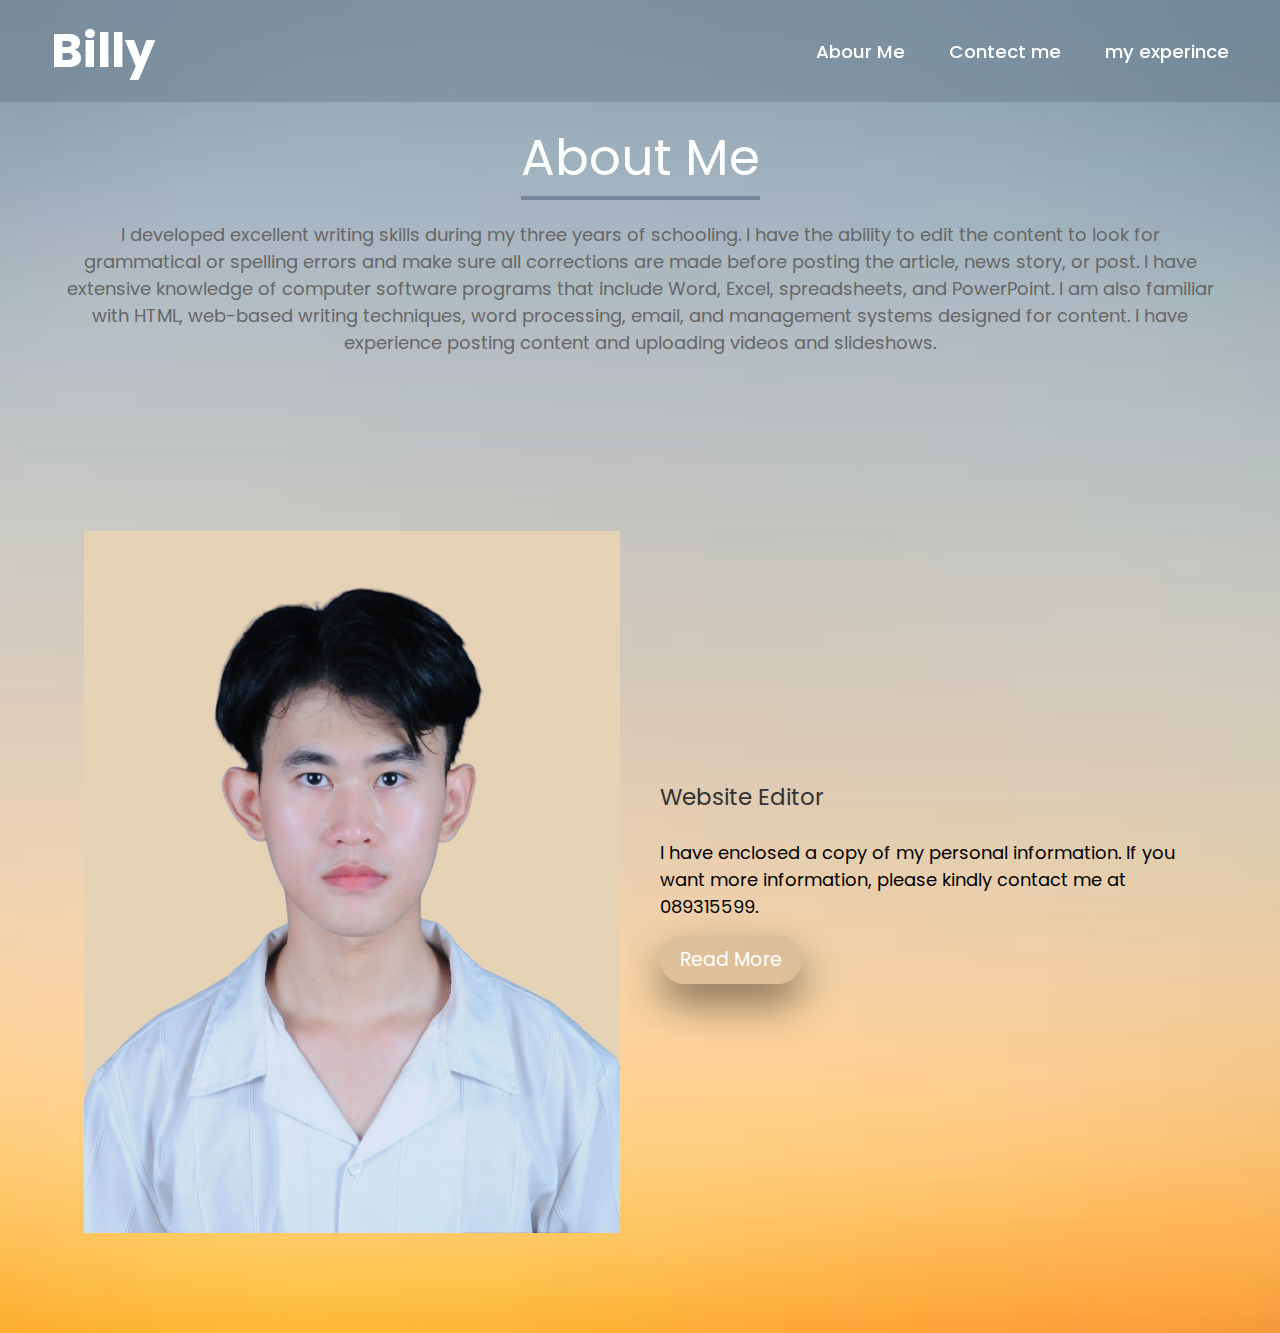
==== about-me.html @ 544242bb "first commit" ====
<!DOCTYPE html>
<html lang="en">
  <head>
    <meta charset="UTF-8" />
    <meta name="viewport" content="width=device-width, initial-scale=1.0" />
    <title>Biily</title>
    <link rel="stylesheet" href="style.css" />
    <link rel="preconnect" href="https://fonts.googleapis.com" />
    <link rel="preconnect" href="https://fonts.gstatic.com" crossorigin />
    <link
      href="https://fonts.googleapis.com/css2?family=Poppins:ital,wght@0,100;0,200;0,300;0,400;0,500;0,600;0,700;0,800;0,900;1,100;1,200;1,300;1,400;1,500;1,600;1,700;1,800;1,900&display=swap"
      rel="stylesheet"
    />
    <link rel="stylesheet" href="style.css" />
  </head>
  <body>
    <header class="header">
      <a href="index.html" class="logo">Billy</a>

      <input type="checkbox" id="check" />
      <label for="check" class="icons">
        <i class="bx bx-menu" id="menu-icon"></i>
        <i class="bx bx-x" id="close-icon"></i>
      </label>

      <nav class="navbar">
        <a href="#" style="--i: 0">Abour Me</a>
        <a href="#" style="--i: 1">Contect me</a>
        <a href="#" style="--i: 2">my experince</a>
      </nav>
    </header>
    <!-- ________________________________________________ -->
    <div class="heading">
      <h1>About Me</h1>
      <p>
        I developed excellent writing skills during my three years of schooling.
        I have the ability to edit the content to look for grammatical or
        spelling errors and make sure all corrections are made before posting
        the article, news story, or post. I have extensive knowledge of computer
        software programs that include Word, Excel, spreadsheets, and
        PowerPoint. I am also familiar with HTML, web-based writing techniques,
        word processing, email, and management systems designed for content. I
        have experience posting content and uploading videos and slideshows.
      </p>
    </div>
    <div class="container">
      <section class="About">
        <div class="about-image">
          <img src="image/IMG_4728-Photoroom (2).jpg" alt="my image" />
        </div>
        <div class="about-content">
          <h2>Website Editor</h2>
          <p>
            I have enclosed a copy of my personal information. If you want more
            information, please kindly contact me at 089315599.
          </p>
          <a href="index.html" class="read-more">Read More</a>
        </div>
      </section>
      <!-- <div class="share-about-me">
        <p>Check out my :</p>
        <div class="social-about-me">
          <a href=""><i class="bx bxl-facebook-circle"></i></a>
          <a href=""><i class="bx bxl-instagram-alt"></i></a>
          <a href=""><i class="bx bxl-github"></i></a>
        </div>
      </div> -->
    </div>
  </body>
</html>
---- style.css ----
/* ______________________________header website______________________________- */
.poppins-regular {
  font-family: "Poppins", sans-serif;
  font-weight: 400;
  font-style: normal;
}
* {
  margin: 0px;
  padding: 0px;
  box-sizing: border-box;
  font-family: "Poppins", sans-serif;
  font-weight: 400;
  font-style: normal;
}

body {
  min-height: 100vh;
  background: url("image/Photo\ by\ César\ Couto\ on\ Unsplash.jpg") no-repeat;
  background-size: cover;
  background-position: center;
}

.header {
  position: fixed;
  top: 0;
  left: 0;
  width: 100%;
  padding: 1.3rem 10%;
  display: flex;
  justify-content: space-between;
  align-items: center;
  z-index: 100;
  flex-wrap: wrap;
}

.header::before {
  content: "";
  position: absolute;
  top: 0;
  left: 0;
  width: 100%;
  height: 100%;
  background: rgba(0, 0, 0, 0.1);
  backdrop-filter: blur(50px);
  z-index: -1;
}

.header::after {
  content: "";
  position: absolute;
  top: 0;
  left: -100%;
  width: 100%;
  height: 100%;
  background: linear-gradient(
    90deg,
    transparent,
    rgba(255, 255, 255, 0.4),
    transparent
  );
  transition: 0.5s;
}

.header:hover::after {
  left: 100%;
}

.header .navbar a {
  position: relative;
}

.header .navbar a::after {
  content: "";
  width: 0px;
  height: 3px;
  background-color: #66666648;
  position: absolute;
  left: 0;
  bottom: -5px;
  transition: 0.5s;
}

.header .navbar a:hover:after {
  width: 100%;
}

.logo {
  font-size: 3rem;
  color: white;
  text-decoration: none;
  font-weight: 700;
  /* margin-left: -100px; */
}
.navbar a {
  font-size: 1.15rem;
  color: white;
  text-decoration: none;
  font-weight: 500;
  margin-left: 2.5rem;
}

#check {
  display: none;
}

.icons {
  position: absolute;
  right: 5%;
  font-size: 2.8rem;
  color: #fff;
  cursor: pointer;
  display: none;
}

/* BREAKPOINTS */

@media (max-width: 992px) {
  .header {
    padding: 1.3rem 5%;
  }
}

@media (max-width: 768px) {
  .icons {
    display: inline-flex;
  }

  #check:checked ~ .icons #menu-icon {
    display: none;
  }

  .icons #close-icon {
    display: none;
  }

  #check:checked ~ .icons #close-icon {
    display: block;
  }

  .navbar {
    position: absolute;
    top: 100%;
    left: 0;
    width: 100%;
    height: 0;
    background: rgba(0, 0, 0, 0.1);
    backdrop-filter: blur(50px);
    box-shadow: 0 0.5rem 1rem rgba(0, 0, 0, 0.1);
    overflow: hidden;
    transition: 3s ease;
  }

  #check:checked ~ .navbar {
    height: 12rem;
  }

  .navbar a {
    display: block;
    font-size: 1.1rem;
    margin: 1.5rem 0;
    text-align: center;
    transform: translateY(-10px);
    opacity: 0;
    transform: 0.3s ease;
  }
}

#check:checked ~ .navbar a {
  transform: translateY(0);
  opacity: 1;
  transition-delay: calc(0.15s * var(--i));
}

/* ________________________about me__________________________________ */
.heading {
  width: 90%;
  display: flex;
  justify-content: center;
  align-items: center;
  flex-direction: column;
  text-align: center;
  margin: 120px auto;
}
.heading h1 {
  font-size: 50px;
  color: #fff;
  margin-bottom: 25px;
  position: relative;
}
.heading h1::after {
  content: "";
  position: absolute;
  width: 100%;
  height: 4px;
  display: block;
  margin: 0 auto;
  background-color: rgba(66, 88, 119, 0.479);
}
.heading p {
  font-size: 18px;
  color: #666;
  margin-bottom: 35px;
}
.container {
  width: 90%;
  margin: 0 auto;
  padding: 10px 20px;
}
.About {
  display: flex;
  justify-content: space-between;
  align-items: center;
  flex-wrap: wrap;
}
.about-image {
  flex: 1;
  margin-right: 40px;
  overflow: hidden;
}
.about-image img {
  max-width: 100%;
  height: auto;
  display: block;
  transition: 0.5s ease;
}
.about-image:hover img {
  transform: scale(1.2);
}
.about-content {
  flex: 1;
}
.about-content h2 {
  font-size: 23px;
  margin-bottom: 25px;
  color: #333;
}
.about-content p {
  font-size: 18px;
  line-height: 1.5;
}
.about-content .read-more {
  display: inline-block;
  padding: 10px 20px;
  background-color: #66666628;
  color: #fff;
  font-size: 19px;
  text-decoration: none;
  border-radius: 25px;
  margin-top: 15px;
  transition: 0.3s ease;
  box-shadow: 0px 20px 40px #00000070;
}
.about-content .read-more:hover {
  background-color: #666;
}
@media screen and (max-width: 768px) {
  .heading {
    padding: 0px 20px;
  }
  .heading h1 {
    font-size: 36px;
  }
  .heading p {
    font-size: 17px;
    margin-bottom: 0px;
  }
  .container {
    padding: 0px;
  }
  .About {
    padding: 20px;
    flex-direction: column;
  }
  .about-image {
    margin-right: 0px;
    margin-bottom: 20px;
  }
  .about-content p {
    padding: 0px;
    font-size: 16px;
  }
  .about-content .read-more {
    font-size: 16px;
  }
}

.social-about-me i:hover {
  transform: translateY(-8px);
}

.main {
  font-size: 40px;
  font-family: "Poppins", sans-serif;
  font-weight: 650;
  font-style: normal;
  margin-bottom: 25px;
}

.main-s {
  font-size: 20px;
  font-family: "Poppins", sans-serif;
  font-weight: 400;
  font-style: normal;
  font-optical-sizing: auto;
  margin-bottom: -10px;
  width: 90%;
  margin-right: 10px;
}

.heading-page {
  width: 90%;
  margin: 180px auto;
  right: 50px;
  display: flex;
  margin-bottom: 25px;
}

.image-post {
  width: 90vh;
  margin-top: -4%;
  margin-right: -6%;
}

/* ============ icon ================ */
@media (max-width: 1370px) {
  .header {
    padding: 15px 4%;
    transition: 0.2s;
  }
  .section {
    padding: 0.4%;
    transition: 0.2s;
  }
  .share {
    left: 4%;
    transition: 0.2s;
  }

  :root {
    --big-font: 5.5rem;
    --p-font: 1rem;
    transition: 0.2s;
  }
}

@media (max-width: 950px) {
  .section {
    padding: 70px 4%;
  }

  .header {
    padding: 11px 4%;
    background: #2d2d2d;
  }

  .heading-page {
    height: auto;
    display: flex;
    flex-wrap: wrap;
  }

  .page {
    order: 2;
  }

  .home-imge {
    margin: auto;
    height: auto;
    width: auto;
  }

  .home-imge img {
    max-width: 450px;
    width: 100%;
    height: auto;
  }

  .share {
    max-width: 800px;
    width: 10%;
    padding: 5px auto;
  }

  .comment-text {
    max-width: 400px;
    /* height: -50px; */
    display: flex;
    flex-wrap: wrap;
  }

  .home-imge img {
    animation: imgg 2s ease-in-out infinite;
    animation-delay: 2s;
  }
  @keyframes imgg {
    0% {
      transform: translateY(0);
    }
    50% {
      transform: translateY(-22px);
    }
    0% {
      transform: translateY(0);
    }
  }
}

/* ======================== button ================ */
.button-start a {
  display: inline-block;
  padding: 10px 20px;
  background-color: #66666628;
  color: white;
  font-size: 19px;
  text-decoration: none;
  border-radius: 9px;
  margin-top: 15px;
  transition: 0.3 ease;
  width: 20vh;
  justify-content: space-between;
  flex-grow: 2;
  justify-content: center;
  margin-top: 5%;
  /* margin-right: -19%;
  margin-left: 20%; */
  box-shadow: 0px 20px 40px #00000070;
  transition: all 0.6s ease-in-out;
}

.button-start a:hover {
  background-color: #33333357;
  transform: translateY(-5px);
}

/* <!-- ===========Card hover ================== --> */
* {
  box-sizing: border-box;
}

#head-card h2 {
  display: flex;
  justify-content: center;
  font-family: "Poppins", sans-serif;
  font-weight: 650;
  font-style: normal;
  font-size: 38px;
  margin-bottom: -50px;
}

.card {
  margin-top: -500%;
}

.container {
  width: 90%;
  margin: 80px auto;
  display: flex;
  justify-content: center;
  flex-wrap: wrap;
}

.card {
  width: 400px;
  margin: 20px;
  border-radius: 10px;
  background-color: #fff;
  box-shadow: 0px 20px 40px #00000070;
  transition: all 0.6s ease-in-out;
  overflow: hidden;
  cursor: pointer;
  transition: 0.4s ease;
}

.card:hover {
  background-color: #66666610;
  transform: translateY(-10px);
}

.card .image-card {
  width: 100%;
  height: auto;
}

.container {
  padding: 20px;
}

.container .first-word {
  font-size: 28px;
  margin-bottom: 10px;
  font-family: "Poppins", sans-serif;
  font-weight: 550;
  margin: 15px;
}

.container .s-word {
  font-size: 17px;
  color: #666;
  line-height: 1.4;
  margin-bottom: 10px;
  margin: 20px;
}

.container .read-card {
  display: inline-block;
  padding: 10px 20px;
  background-color: #66666619;
  color: #fff;
  font-size: 19px;
  text-decoration: none;
  border-radius: 15px;
  margin-top: 15px;
  transition: 0.3s ease;
  margin: 20px;
}

/* =================== images =============== */
#my-exp {
  display: flex;
  justify-content: center;
  font-family: "Poppins", sans-serif;
  font-weight: 650;
  font-style: normal;
  font-size: 38px;
  margin-bottom: -20px;
}

.conta {
  width: 90%;
  margin: 80px auto;
  display: flex;
  justify-content: center;
  flex-wrap: wrap;
  box-shadow: 0px 20px 40px #00000070;
  transition: all 0.6s ease-in-out;
  border-radius: 10px;
}

.conta:hover {
  background-color: #66666610;
  transform: translateY(20px);
}

.images {
  width: 90%;
  margin: 80px auto;
  border-radius: 15px;
  box-shadow: 0px 20px 40px #00000070;
  transition: all 0.6s ease-in-out;
  overflow: hidden;
  cursor: pointer;
  transition: 0.4s ease;
}

.images:hover {
  background-color: #66666610;
  transform: translateY(20px);
}

.images {
  position: relative;
  width: 400px;
}

.image-img {
  width: 100%;
  height: 100%;
}

.image-overlay {
  position: absolute;
  top: 0;
  bottom: 0;
  right: auto;
  width: 100%;
  height: 100%;
  background: rgba(0, 0, 0, 0.6);
  color: white;
  display: flex;
  flex-direction: column;
  align-items: center;
  justify-content: center;
  opacity: 0;
  transition: opacity 0.25s;
  border-radius: 15px;
}

.image-overlay-blur {
  backdrop-filter: blur(5px);
}

.image-overlay:hover {
  opacity: 1;
}

.image-title {
  font-family: "Poppins", sans-serif;
  font-weight: 500;
  font-style: normal;
  font-size: 25px;
}
.image-descri {
  font-family: "Poppins", sans-serif;
  font-weight: 100;
  font-style: normal;
  font-size: 16px;
  font-weight: 250;
}

.read-card-exp {
  display: inline-block;
  padding: 10px 20px;
  background-color: #fffcfc19;
  color: #fff;
  font-size: 19px;
  text-decoration: none;
  border-radius: 50px;
  margin-top: 15px;
  transition: 0.3s ease;
  margin: 20px;
}

/* =====================LAST PAGE ================== */
.contac-container {
  height: 100vh;
  display: flex;
  align-items: center;
  justify-content: space-evenly;
}

.contact-left {
  display: flex;
  flex-direction: column;
  align-items: start;
  gap: 20px;
}

.contact-left-text {
  font-weight: 600;
  font-size: 40px;
  margin-bottom: 5px;
  color: #fff;
}

.contact-left-text hr {
  border: none;
  width: 130px;
  height: 5px;
  background-color: #fff;
  border-radius: 10px;
  margin-bottom: 20px;
}

.contact-inputs {
  width: 400px;
  height: 50px;
  border: none;
  outline: none;
  padding-left: 25px;
  font-weight: 500;
  color: #666;
  border-radius: 50px;
}

.contact-left textarea {
  height: 140px;
  padding-top: 15px;
  border-radius: 20px;
}

.contact-inputs:focus {
  border: 2px solid wheat;
}

.contact-inputs::placeholder {
  color: #666;
}

.contact-left button {
  display: flex;
  align-items: center;
  padding: 15px 30px;
  font-size: 16px;
  color: white;
  gap: 10px;
  border: none;
  border-radius: 50px;
  background: linear-gradient(270deg, #ff994f, #fa6d86);
  cursor: pointer;
  box-shadow: 0px 20px 40px #00000070;
  transition: all 0.6s ease-in-out;
}

.contact-left button:hover {
  background-color: #33333357;
  transform: translateX(5px);
}

.contac-container button img {
  height: 15px;
}

.contact-right img {
  width: 950px;
}

.share-contact {
  position: relative;
  bottom: -1rem;
  left: 1%;
  display: flex;
  align-items: center;
  font-family: "Poppins", sans-serif;
  font-weight: 600;
  font-style: normal;
  font-size: 20px;
  margin-bottom: -20px;
}

.share-contact p {
  font-size: 20px;
  color: #333;
  margin-right: 25px;
  font: 500;
}

.share-contact i {
  display: inline-flex;
  align-items: center;
  justify-content: center;
  height: 45px;
  width: 45px;
  background-color: #66666628;
  font-size: 20px;
  text-decoration: none;
  border-radius: 30px;
  box-shadow: 0px 20px 40px #00000070;
  margin: 0 8px;
  transition: all 0.6s ease-in-out;
  color: white;
}

.share-contact i:hover {
  transform: translateY(-8px);
}
@media (max-width: 950px) {
  .contact-inputs {
    width: 80vw;
  }

  .contact-right {
    display: none;
  }
}
---- style.css ----
/* ______________________________header website______________________________- */
.poppins-regular {
  font-family: "Poppins", sans-serif;
  font-weight: 400;
  font-style: normal;
}
* {
  margin: 0px;
  padding: 0px;
  box-sizing: border-box;
  font-family: "Poppins", sans-serif;
  font-weight: 400;
  font-style: normal;
}

body {
  min-height: 100vh;
  background: url("image/Photo\ by\ César\ Couto\ on\ Unsplash.jpg") no-repeat;
  background-size: cover;
  background-position: center;
}

.header {
  position: fixed;
  top: 0;
  left: 0;
  width: 100%;
  padding: 1.3rem 10%;
  display: flex;
  justify-content: space-between;
  align-items: center;
  z-index: 100;
  flex-wrap: wrap;
}

.header::before {
  content: "";
  position: absolute;
  top: 0;
  left: 0;
  width: 100%;
  height: 100%;
  background: rgba(0, 0, 0, 0.1);
  backdrop-filter: blur(50px);
  z-index: -1;
}

.header::after {
  content: "";
  position: absolute;
  top: 0;
  left: -100%;
  width: 100%;
  height: 100%;
  background: linear-gradient(
    90deg,
    transparent,
    rgba(255, 255, 255, 0.4),
    transparent
  );
  transition: 0.5s;
}

.header:hover::after {
  left: 100%;
}

.header .navbar a {
  position: relative;
}

.header .navbar a::after {
  content: "";
  width: 0px;
  height: 3px;
  background-color: #66666648;
  position: absolute;
  left: 0;
  bottom: -5px;
  transition: 0.5s;
}

.header .navbar a:hover:after {
  width: 100%;
}

.logo {
  font-size: 3rem;
  color: white;
  text-decoration: none;
  font-weight: 700;
  /* margin-left: -100px; */
}
.navbar a {
  font-size: 1.15rem;
  color: white;
  text-decoration: none;
  font-weight: 500;
  margin-left: 2.5rem;
}

#check {
  display: none;
}

.icons {
  position: absolute;
  right: 5%;
  font-size: 2.8rem;
  color: #fff;
  cursor: pointer;
  display: none;
}

/* BREAKPOINTS */

@media (max-width: 992px) {
  .header {
    padding: 1.3rem 5%;
  }
}

@media (max-width: 768px) {
  .icons {
    display: inline-flex;
  }

  #check:checked ~ .icons #menu-icon {
    display: none;
  }

  .icons #close-icon {
    display: none;
  }

  #check:checked ~ .icons #close-icon {
    display: block;
  }

  .navbar {
    position: absolute;
    top: 100%;
    left: 0;
    width: 100%;
    height: 0;
    background: rgba(0, 0, 0, 0.1);
    backdrop-filter: blur(50px);
    box-shadow: 0 0.5rem 1rem rgba(0, 0, 0, 0.1);
    overflow: hidden;
    transition: 3s ease;
  }

  #check:checked ~ .navbar {
    height: 12rem;
  }

  .navbar a {
    display: block;
    font-size: 1.1rem;
    margin: 1.5rem 0;
    text-align: center;
    transform: translateY(-10px);
    opacity: 0;
    transform: 0.3s ease;
  }
}

#check:checked ~ .navbar a {
  transform: translateY(0);
  opacity: 1;
  transition-delay: calc(0.15s * var(--i));
}

/* ________________________about me__________________________________ */
.heading {
  width: 90%;
  display: flex;
  justify-content: center;
  align-items: center;
  flex-direction: column;
  text-align: center;
  margin: 120px auto;
}
.heading h1 {
  font-size: 50px;
  color: #fff;
  margin-bottom: 25px;
  position: relative;
}
.heading h1::after {
  content: "";
  position: absolute;
  width: 100%;
  height: 4px;
  display: block;
  margin: 0 auto;
  background-color: rgba(66, 88, 119, 0.479);
}
.heading p {
  font-size: 18px;
  color: #666;
  margin-bottom: 35px;
}
.container {
  width: 90%;
  margin: 0 auto;
  padding: 10px 20px;
}
.About {
  display: flex;
  justify-content: space-between;
  align-items: center;
  flex-wrap: wrap;
}
.about-image {
  flex: 1;
  margin-right: 40px;
  overflow: hidden;
}
.about-image img {
  max-width: 100%;
  height: auto;
  display: block;
  transition: 0.5s ease;
}
.about-image:hover img {
  transform: scale(1.2);
}
.about-content {
  flex: 1;
}
.about-content h2 {
  font-size: 23px;
  margin-bottom: 25px;
  color: #333;
}
.about-content p {
  font-size: 18px;
  line-height: 1.5;
}
.about-content .read-more {
  display: inline-block;
  padding: 10px 20px;
  background-color: #66666628;
  color: #fff;
  font-size: 19px;
  text-decoration: none;
  border-radius: 25px;
  margin-top: 15px;
  transition: 0.3s ease;
  box-shadow: 0px 20px 40px #00000070;
}
.about-content .read-more:hover {
  background-color: #666;
}
@media screen and (max-width: 768px) {
  .heading {
    padding: 0px 20px;
  }
  .heading h1 {
    font-size: 36px;
  }
  .heading p {
    font-size: 17px;
    margin-bottom: 0px;
  }
  .container {
    padding: 0px;
  }
  .About {
    padding: 20px;
    flex-direction: column;
  }
  .about-image {
    margin-right: 0px;
    margin-bottom: 20px;
  }
  .about-content p {
    padding: 0px;
    font-size: 16px;
  }
  .about-content .read-more {
    font-size: 16px;
  }
}

.social-about-me i:hover {
  transform: translateY(-8px);
}

.main {
  font-size: 40px;
  font-family: "Poppins", sans-serif;
  font-weight: 650;
  font-style: normal;
  margin-bottom: 25px;
}

.main-s {
  font-size: 20px;
  font-family: "Poppins", sans-serif;
  font-weight: 400;
  font-style: normal;
  font-optical-sizing: auto;
  margin-bottom: -10px;
  width: 90%;
  margin-right: 10px;
}

.heading-page {
  width: 90%;
  margin: 180px auto;
  right: 50px;
  display: flex;
  margin-bottom: 25px;
}

.image-post {
  width: 90vh;
  margin-top: -4%;
  margin-right: -6%;
}

/* ============ icon ================ */
@media (max-width: 1370px) {
  .header {
    padding: 15px 4%;
    transition: 0.2s;
  }
  .section {
    padding: 0.4%;
    transition: 0.2s;
  }
  .share {
    left: 4%;
    transition: 0.2s;
  }

  :root {
    --big-font: 5.5rem;
    --p-font: 1rem;
    transition: 0.2s;
  }
}

@media (max-width: 950px) {
  .section {
    padding: 70px 4%;
  }

  .header {
    padding: 11px 4%;
    background: #2d2d2d;
  }

  .heading-page {
    height: auto;
    display: flex;
    flex-wrap: wrap;
  }

  .page {
    order: 2;
  }

  .home-imge {
    margin: auto;
    height: auto;
    width: auto;
  }

  .home-imge img {
    max-width: 450px;
    width: 100%;
    height: auto;
  }

  .share {
    max-width: 800px;
    width: 10%;
    padding: 5px auto;
  }

  .comment-text {
    max-width: 400px;
    /* height: -50px; */
    display: flex;
    flex-wrap: wrap;
  }

  .home-imge img {
    animation: imgg 2s ease-in-out infinite;
    animation-delay: 2s;
  }
  @keyframes imgg {
    0% {
      transform: translateY(0);
    }
    50% {
      transform: translateY(-22px);
    }
    0% {
      transform: translateY(0);
    }
  }
}

/* ======================== button ================ */
.button-start a {
  display: inline-block;
  padding: 10px 20px;
  background-color: #66666628;
  color: white;
  font-size: 19px;
  text-decoration: none;
  border-radius: 9px;
  margin-top: 15px;
  transition: 0.3 ease;
  width: 20vh;
  justify-content: space-between;
  flex-grow: 2;
  justify-content: center;
  margin-top: 5%;
  /* margin-right: -19%;
  margin-left: 20%; */
  box-shadow: 0px 20px 40px #00000070;
  transition: all 0.6s ease-in-out;
}

.button-start a:hover {
  background-color: #33333357;
  transform: translateY(-5px);
}

/* <!-- ===========Card hover ================== --> */
* {
  box-sizing: border-box;
}

#head-card h2 {
  display: flex;
  justify-content: center;
  font-family: "Poppins", sans-serif;
  font-weight: 650;
  font-style: normal;
  font-size: 38px;
  margin-bottom: -50px;
}

.card {
  margin-top: -500%;
}

.container {
  width: 90%;
  margin: 80px auto;
  display: flex;
  justify-content: center;
  flex-wrap: wrap;
}

.card {
  width: 400px;
  margin: 20px;
  border-radius: 10px;
  background-color: #fff;
  box-shadow: 0px 20px 40px #00000070;
  transition: all 0.6s ease-in-out;
  overflow: hidden;
  cursor: pointer;
  transition: 0.4s ease;
}

.card:hover {
  background-color: #66666610;
  transform: translateY(-10px);
}

.card .image-card {
  width: 100%;
  height: auto;
}

.container {
  padding: 20px;
}

.container .first-word {
  font-size: 28px;
  margin-bottom: 10px;
  font-family: "Poppins", sans-serif;
  font-weight: 550;
  margin: 15px;
}

.container .s-word {
  font-size: 17px;
  color: #666;
  line-height: 1.4;
  margin-bottom: 10px;
  margin: 20px;
}

.container .read-card {
  display: inline-block;
  padding: 10px 20px;
  background-color: #66666619;
  color: #fff;
  font-size: 19px;
  text-decoration: none;
  border-radius: 15px;
  margin-top: 15px;
  transition: 0.3s ease;
  margin: 20px;
}

/* =================== images =============== */
#my-exp {
  display: flex;
  justify-content: center;
  font-family: "Poppins", sans-serif;
  font-weight: 650;
  font-style: normal;
  font-size: 38px;
  margin-bottom: -20px;
}

.conta {
  width: 90%;
  margin: 80px auto;
  display: flex;
  justify-content: center;
  flex-wrap: wrap;
  box-shadow: 0px 20px 40px #00000070;
  transition: all 0.6s ease-in-out;
  border-radius: 10px;
}

.conta:hover {
  background-color: #66666610;
  transform: translateY(20px);
}

.images {
  width: 90%;
  margin: 80px auto;
  border-radius: 15px;
  box-shadow: 0px 20px 40px #00000070;
  transition: all 0.6s ease-in-out;
  overflow: hidden;
  cursor: pointer;
  transition: 0.4s ease;
}

.images:hover {
  background-color: #66666610;
  transform: translateY(20px);
}

.images {
  position: relative;
  width: 400px;
}

.image-img {
  width: 100%;
  height: 100%;
}

.image-overlay {
  position: absolute;
  top: 0;
  bottom: 0;
  right: auto;
  width: 100%;
  height: 100%;
  background: rgba(0, 0, 0, 0.6);
  color: white;
  display: flex;
  flex-direction: column;
  align-items: center;
  justify-content: center;
  opacity: 0;
  transition: opacity 0.25s;
  border-radius: 15px;
}

.image-overlay-blur {
  backdrop-filter: blur(5px);
}

.image-overlay:hover {
  opacity: 1;
}

.image-title {
  font-family: "Poppins", sans-serif;
  font-weight: 500;
  font-style: normal;
  font-size: 25px;
}
.image-descri {
  font-family: "Poppins", sans-serif;
  font-weight: 100;
  font-style: normal;
  font-size: 16px;
  font-weight: 250;
}

.read-card-exp {
  display: inline-block;
  padding: 10px 20px;
  background-color: #fffcfc19;
  color: #fff;
  font-size: 19px;
  text-decoration: none;
  border-radius: 50px;
  margin-top: 15px;
  transition: 0.3s ease;
  margin: 20px;
}

/* =====================LAST PAGE ================== */
.contac-container {
  height: 100vh;
  display: flex;
  align-items: center;
  justify-content: space-evenly;
}

.contact-left {
  display: flex;
  flex-direction: column;
  align-items: start;
  gap: 20px;
}

.contact-left-text {
  font-weight: 600;
  font-size: 40px;
  margin-bottom: 5px;
  color: #fff;
}

.contact-left-text hr {
  border: none;
  width: 130px;
  height: 5px;
  background-color: #fff;
  border-radius: 10px;
  margin-bottom: 20px;
}

.contact-inputs {
  width: 400px;
  height: 50px;
  border: none;
  outline: none;
  padding-left: 25px;
  font-weight: 500;
  color: #666;
  border-radius: 50px;
}

.contact-left textarea {
  height: 140px;
  padding-top: 15px;
  border-radius: 20px;
}

.contact-inputs:focus {
  border: 2px solid wheat;
}

.contact-inputs::placeholder {
  color: #666;
}

.contact-left button {
  display: flex;
  align-items: center;
  padding: 15px 30px;
  font-size: 16px;
  color: white;
  gap: 10px;
  border: none;
  border-radius: 50px;
  background: linear-gradient(270deg, #ff994f, #fa6d86);
  cursor: pointer;
  box-shadow: 0px 20px 40px #00000070;
  transition: all 0.6s ease-in-out;
}

.contact-left button:hover {
  background-color: #33333357;
  transform: translateX(5px);
}

.contac-container button img {
  height: 15px;
}

.contact-right img {
  width: 950px;
}

.share-contact {
  position: relative;
  bottom: -1rem;
  left: 1%;
  display: flex;
  align-items: center;
  font-family: "Poppins", sans-serif;
  font-weight: 600;
  font-style: normal;
  font-size: 20px;
  margin-bottom: -20px;
}

.share-contact p {
  font-size: 20px;
  color: #333;
  margin-right: 25px;
  font: 500;
}

.share-contact i {
  display: inline-flex;
  align-items: center;
  justify-content: center;
  height: 45px;
  width: 45px;
  background-color: #66666628;
  font-size: 20px;
  text-decoration: none;
  border-radius: 30px;
  box-shadow: 0px 20px 40px #00000070;
  margin: 0 8px;
  transition: all 0.6s ease-in-out;
  color: white;
}

.share-contact i:hover {
  transform: translateY(-8px);
}
@media (max-width: 950px) {
  .contact-inputs {
    width: 80vw;
  }

  .contact-right {
    display: none;
  }
}
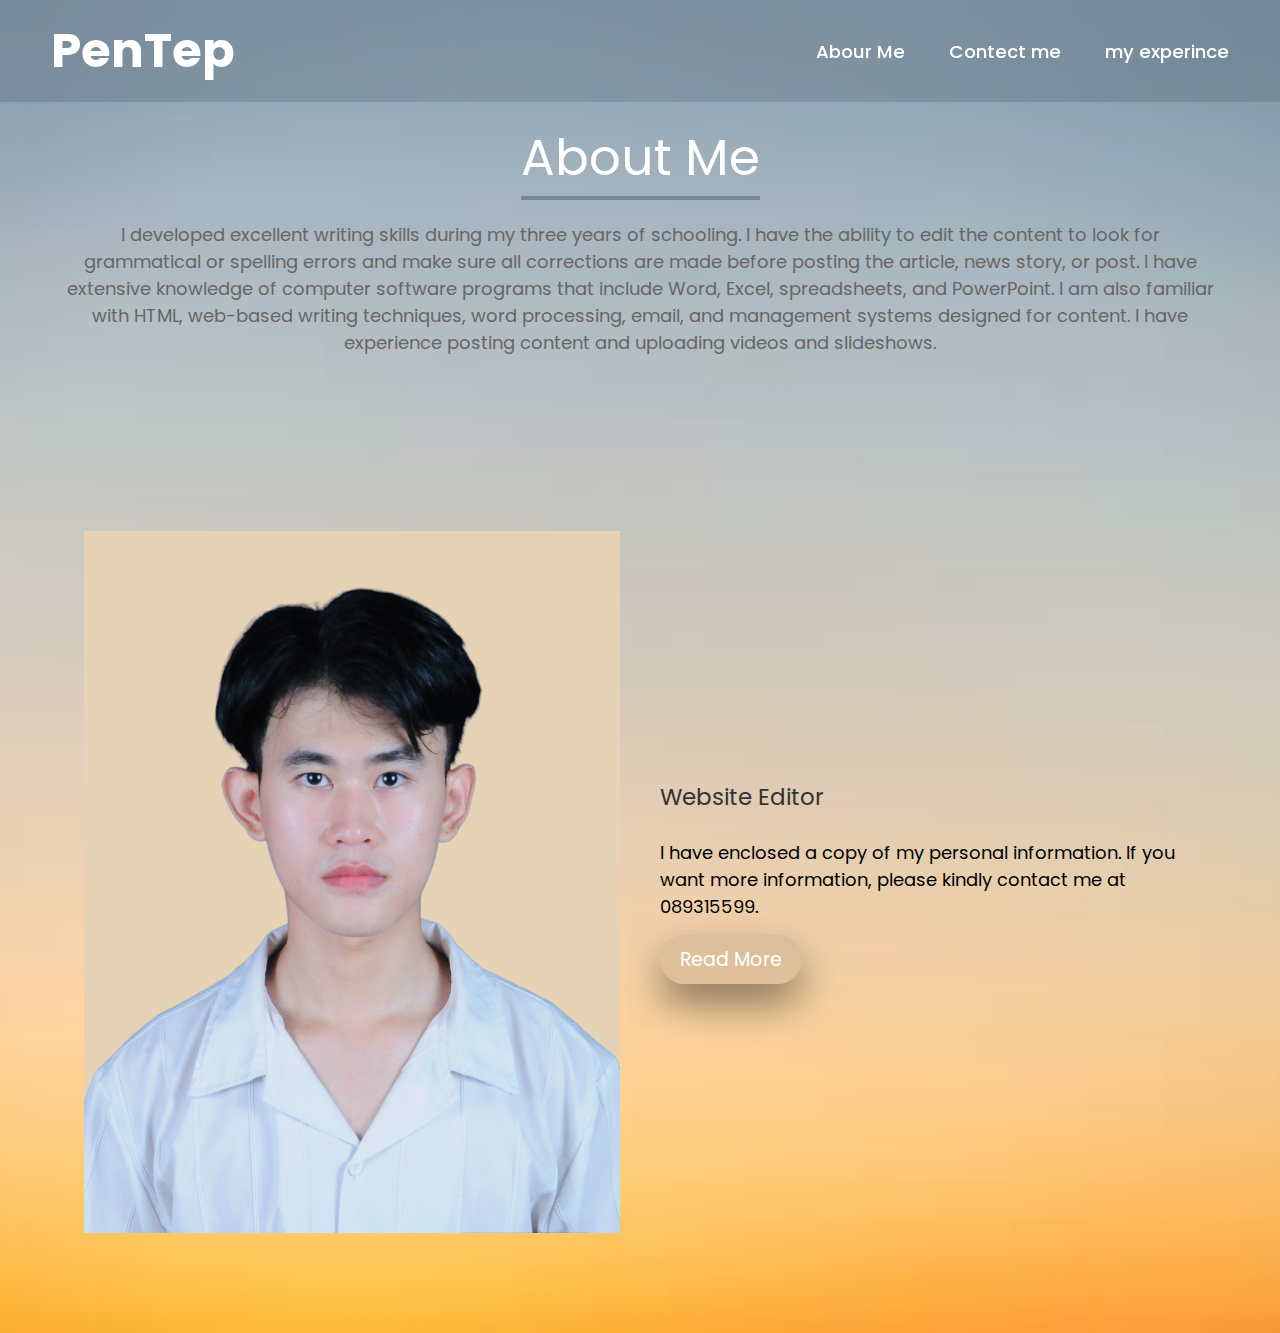
==== commit 3db3f341: "Update about-me.html" ====
--- a/about-me.html
+++ b/about-me.html
@@ -3,7 +3,7 @@
   <head>
     <meta charset="UTF-8" />
     <meta name="viewport" content="width=device-width, initial-scale=1.0" />
-    <title>Biily</title>
+    <title>PenTep</title>
     <link rel="stylesheet" href="style.css" />
     <link rel="preconnect" href="https://fonts.googleapis.com" />
     <link rel="preconnect" href="https://fonts.gstatic.com" crossorigin />
@@ -15,7 +15,7 @@
   </head>
   <body>
     <header class="header">
-      <a href="index.html" class="logo">Billy</a>
+      <a href="index.html" class="logo">PenTep</a>
 
       <input type="checkbox" id="check" />
       <label for="check" class="icons">
